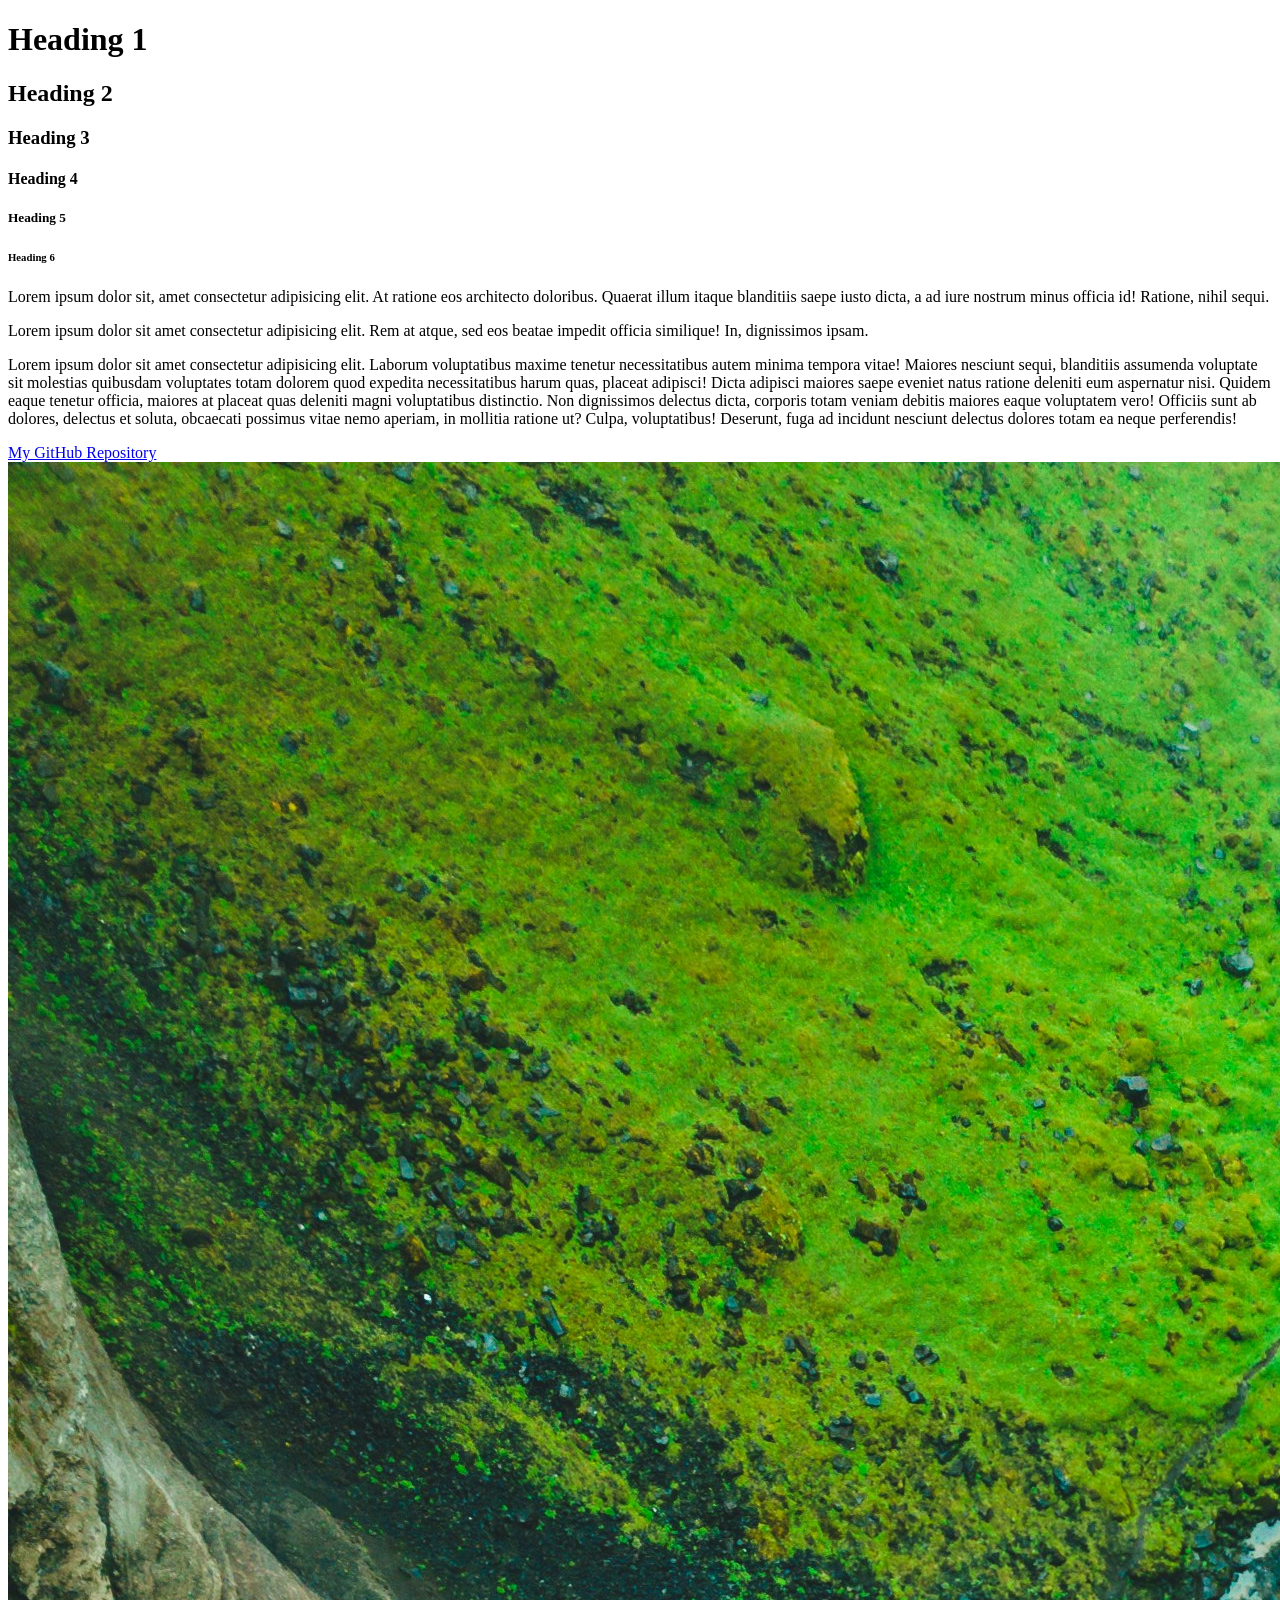
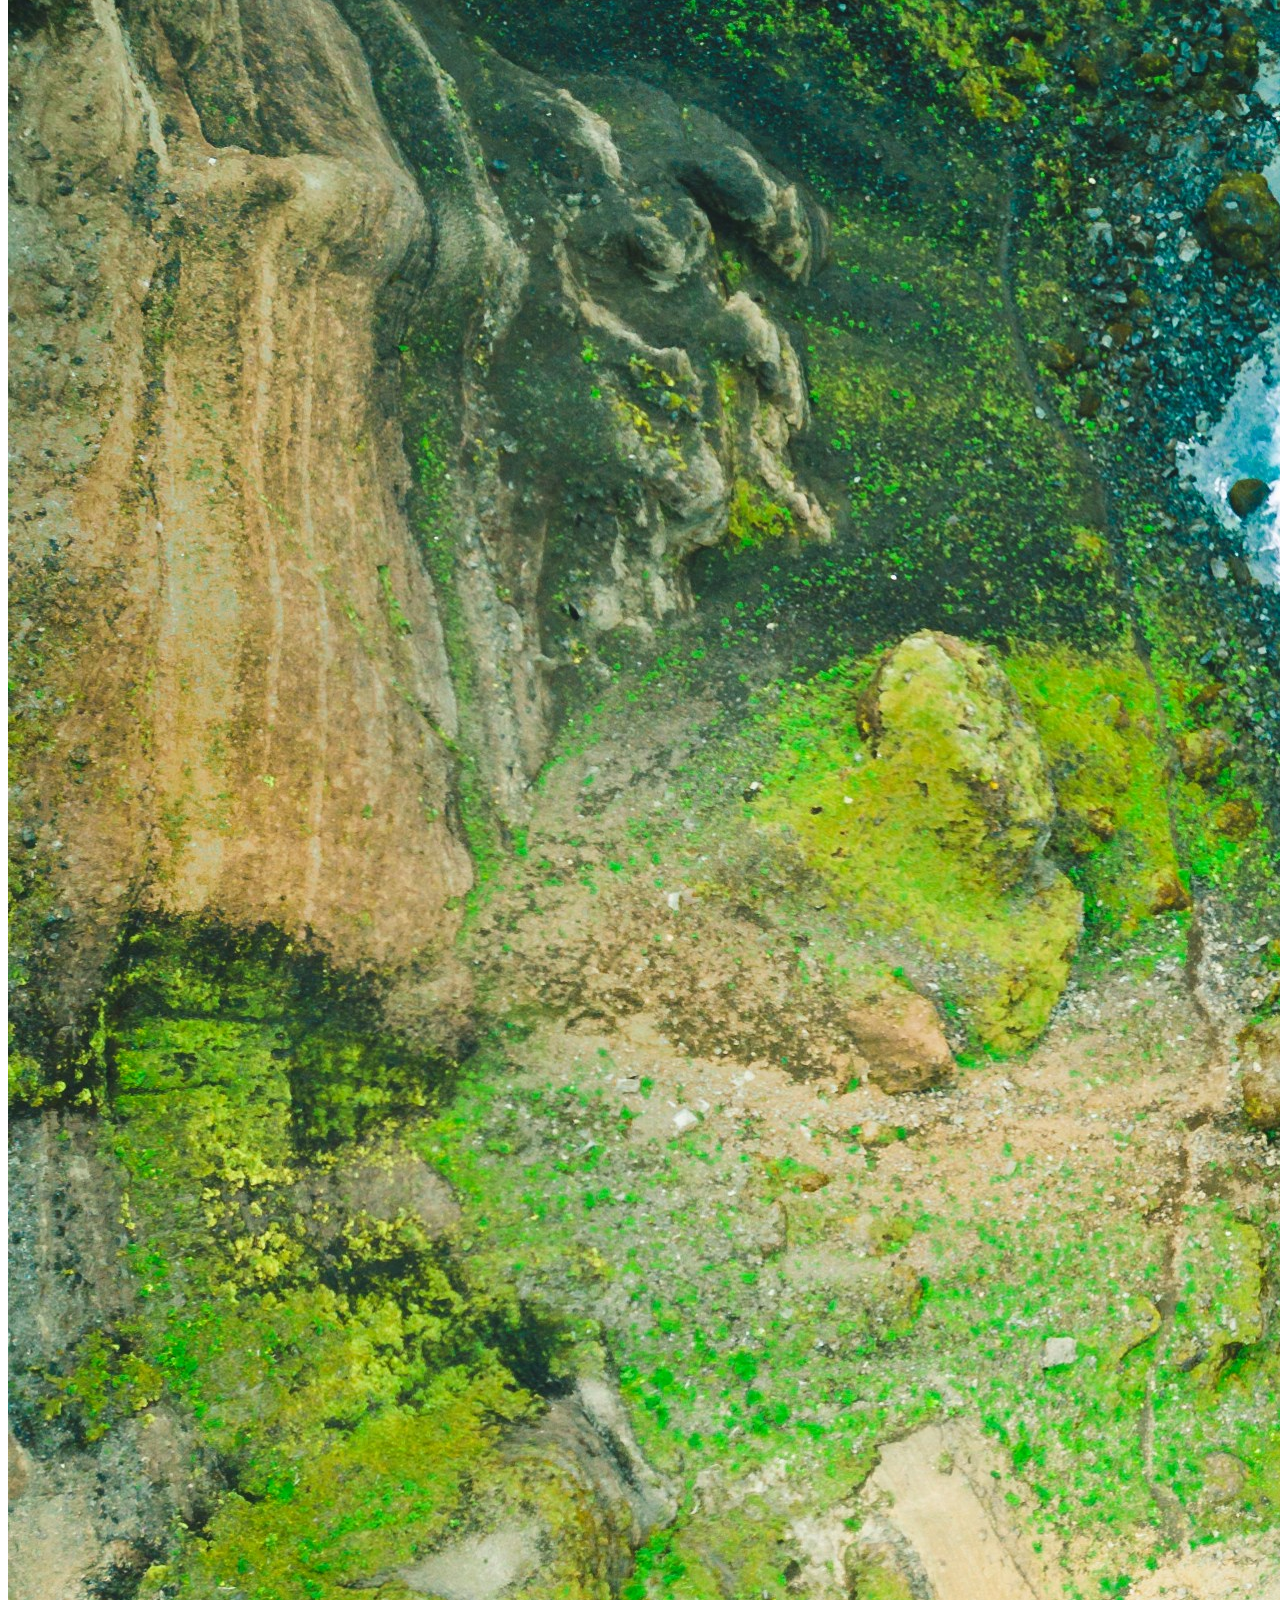
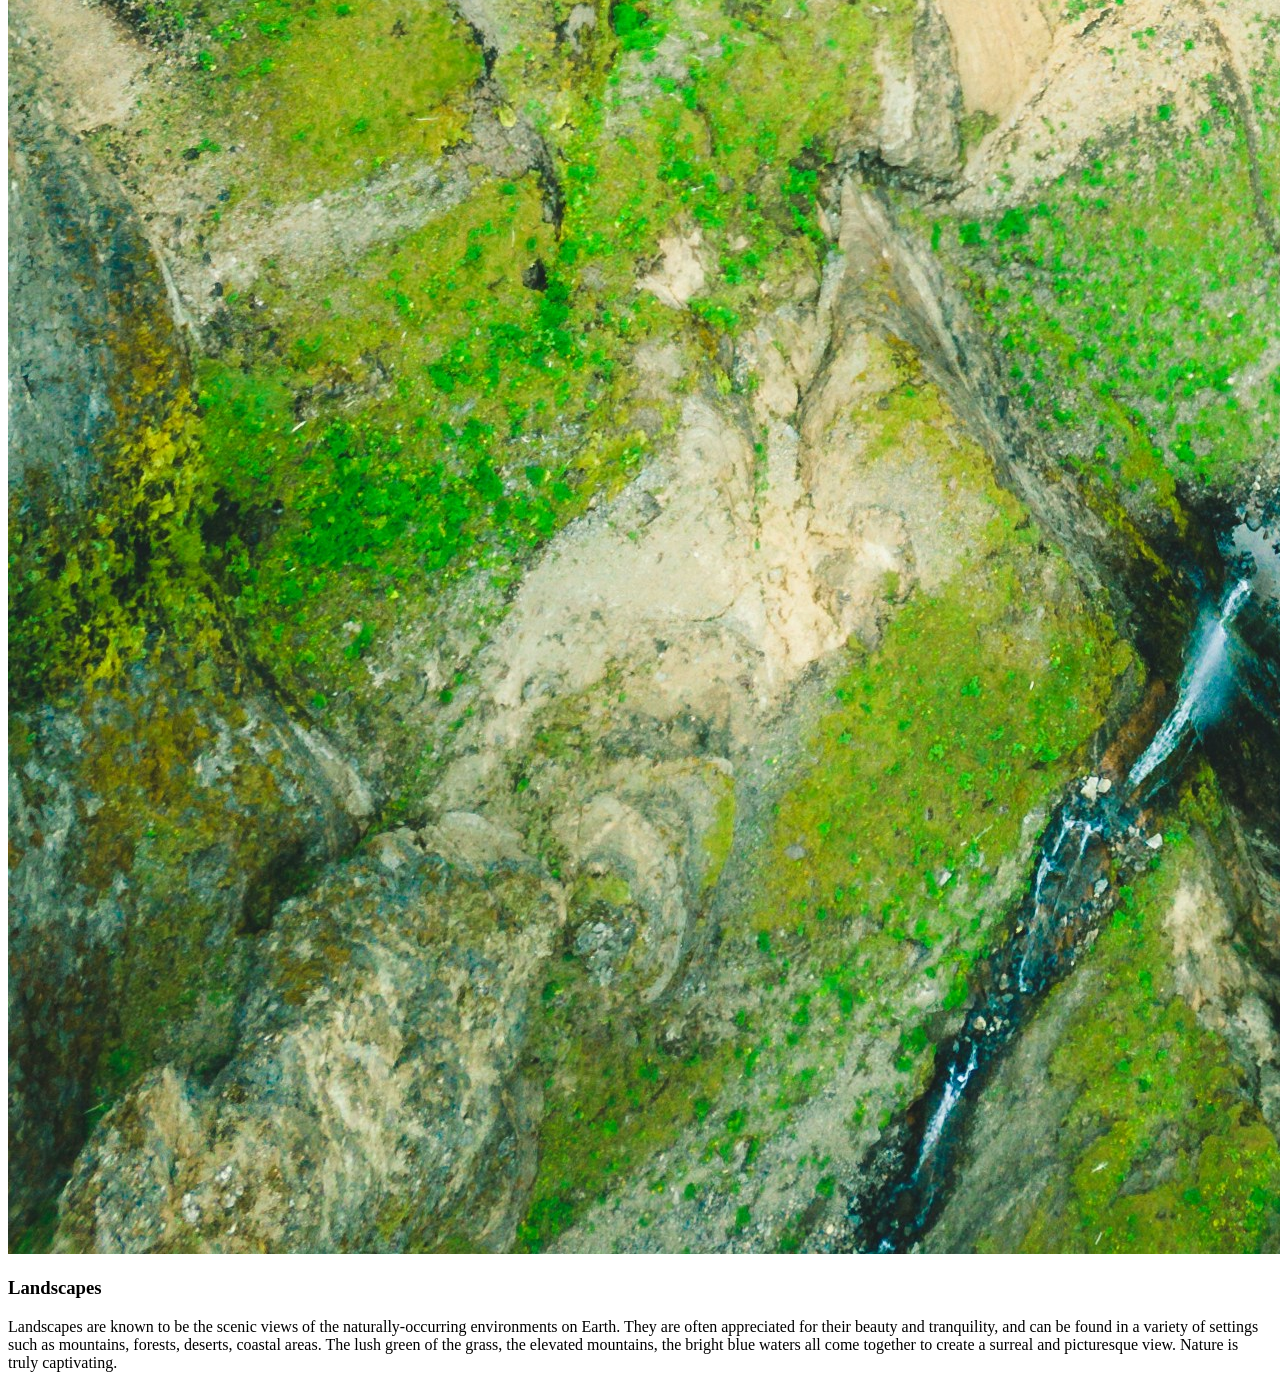
==== index.html @ 34c80de9 "feat: add images folder" ====
<!DOCTYPE html>
<html lang="en">
<head>
    <meta charset="UTF-8">
    <meta name="viewport" content="width=device-width, initial-scale=1.0">
    <title>First HTML file</title>
</head>
<body>
    <h1>Heading 1</h1>
    <h2>Heading 2</h2>
    <h3>Heading 3</h3>
    <h4>Heading 4</h4>
    <h5>Heading 5</h5>
    <h6>Heading 6</h6>

    <p>
        Lorem ipsum dolor sit, amet consectetur adipisicing elit. At ratione eos architecto doloribus. Quaerat illum 
        itaque blanditiis saepe iusto dicta, a ad iure nostrum minus officia id! Ratione, nihil sequi.
    </p>

    <p>
        Lorem ipsum dolor sit amet consectetur adipisicing elit. Rem at atque, sed eos beatae impedit officia similique! 
        In, dignissimos ipsam.
    </p>

    <p>
        Lorem ipsum dolor sit amet consectetur adipisicing elit. Laborum voluptatibus maxime tenetur necessitatibus 
        autem minima tempora vitae! Maiores nesciunt sequi, blanditiis assumenda voluptate sit molestias quibusdam 
        voluptates totam dolorem quod expedita necessitatibus harum quas, placeat adipisci! Dicta adipisci maiores saepe 
        eveniet natus ratione deleniti eum aspernatur nisi. Quidem eaque tenetur officia, maiores at placeat quas 
        deleniti magni voluptatibus distinctio. Non dignissimos delectus dicta, corporis totam veniam debitis maiores 
        eaque voluptatem vero! Officiis sunt ab dolores, delectus et soluta, obcaecati possimus vitae nemo aperiam, in 
        mollitia ratione ut? Culpa, voluptatibus! Deserunt, fuga ad incidunt nesciunt delectus dolores totam ea neque 
        perferendis!
    </p>

    <a href="https://github.com/Dalzwrld/intro-html" target="_blank">My GitHub Repository</a>

    <div class="card">
        <img 
            src="images/thomas-somme-gMqBIvJfP0E-unsplash.jpg" 
            alt="Aerial view of a river flowing thru a valley"
        >

        <h3>Landscapes</h3>

        <p>
            Landscapes are known to be the scenic views of the naturally-occurring environments on Earth. They are often 
            appreciated for their beauty and tranquility, and can be found in a variety of settings such as mountains, 
            forests, deserts, coastal areas. The lush green of the grass, the elevated mountains, the bright blue waters all come together to create a 
            surreal and picturesque view. Nature is truly captivating. 
        </p>
    </div>


</body>
</html>
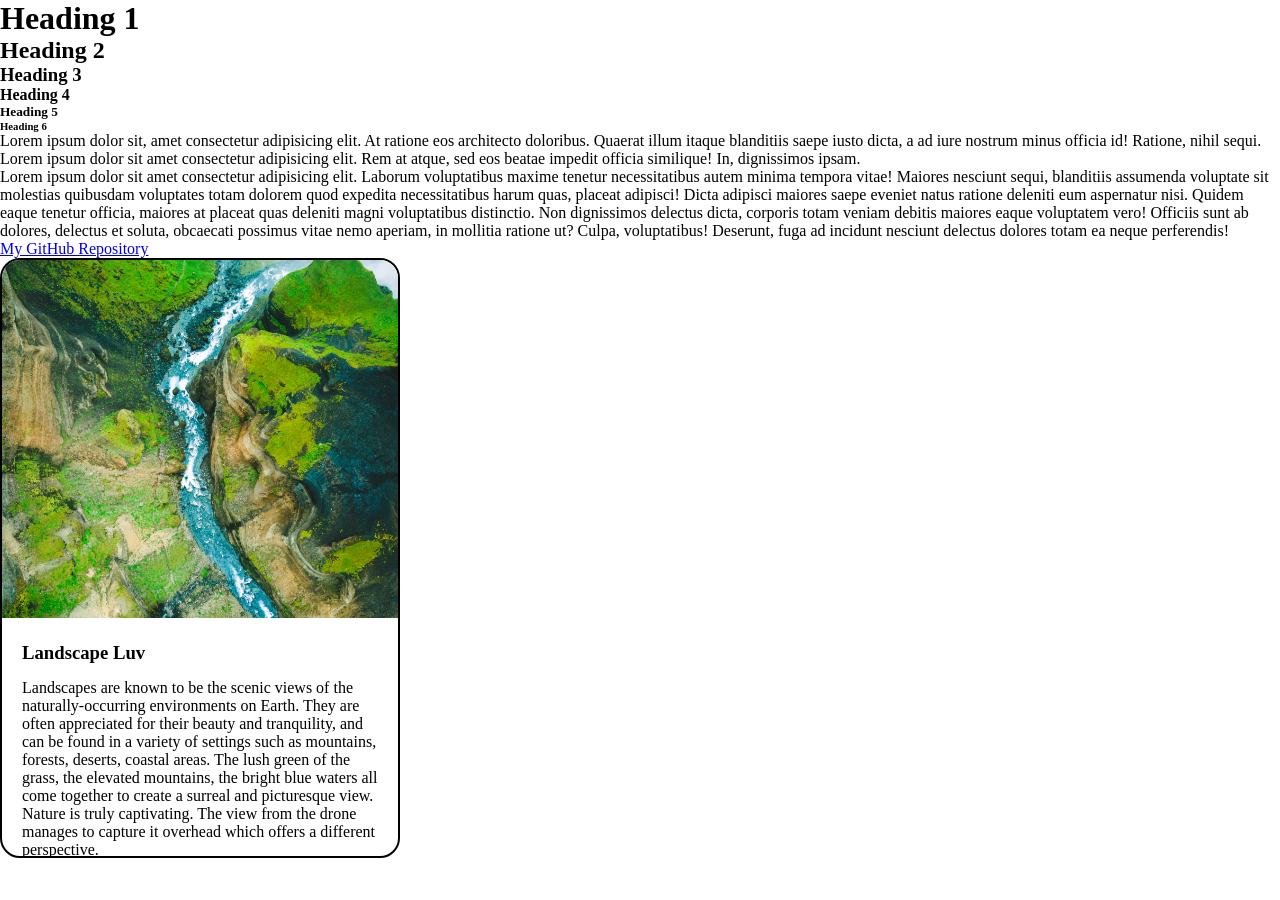
==== commit 8d25f172: "feat: add index html file" ====
--- a/index.html
+++ b/index.html
@@ -4,6 +4,7 @@
     <meta charset="UTF-8">
     <meta name="viewport" content="width=device-width, initial-scale=1.0">
     <title>First HTML file</title>
+    <link rel="stylesheet" href="styles.css">
 </head>
 <body>
     <h1>Heading 1</h1>
@@ -42,14 +43,18 @@
             alt="Aerial view of a river flowing thru a valley"
         >
 
-        <h3>Landscapes</h3>
+        <div class="content">
 
-        <p>
-            Landscapes are known to be the scenic views of the naturally-occurring environments on Earth. They are often 
-            appreciated for their beauty and tranquility, and can be found in a variety of settings such as mountains, 
-            forests, deserts, coastal areas. The lush green of the grass, the elevated mountains, the bright blue waters all come together to create a 
-            surreal and picturesque view. Nature is truly captivating. 
-        </p>
+            <h3>Landscape Luv</h3>
+            
+            <p>
+                Landscapes are known to be the scenic views of the naturally-occurring environments on Earth. They are often 
+                appreciated for their beauty and tranquility, and can be found in a variety of settings such as mountains, 
+                forests, deserts, coastal areas. The lush green of the grass, the elevated mountains, the bright blue waters 
+                all come together to create a surreal and picturesque view. Nature is truly captivating. The view from 
+                the drone manages to capture it overhead which offers a different perspective. 
+            </p>
+        </div>
     </div>
 
 
--- a/styles.css
+++ b/styles.css
@@ -0,0 +1,30 @@
+* {
+    margin: 0;
+    padding: 0;
+    box-sizing: border-box;
+}
+
+body {
+    height: 100vh;
+}
+
+.card {
+    height: 600px;
+    width: 400px;
+    overflow: hidden;
+    border: 2px solid black;
+    border-radius: 20px;
+}
+
+.card img {
+    height: 60%;
+    width: 100%;
+    object-fit: cover;
+}
+
+.card .content {
+    padding: 20px;
+    display: flex;
+    flex-direction: column;
+    gap: 15px;
+}
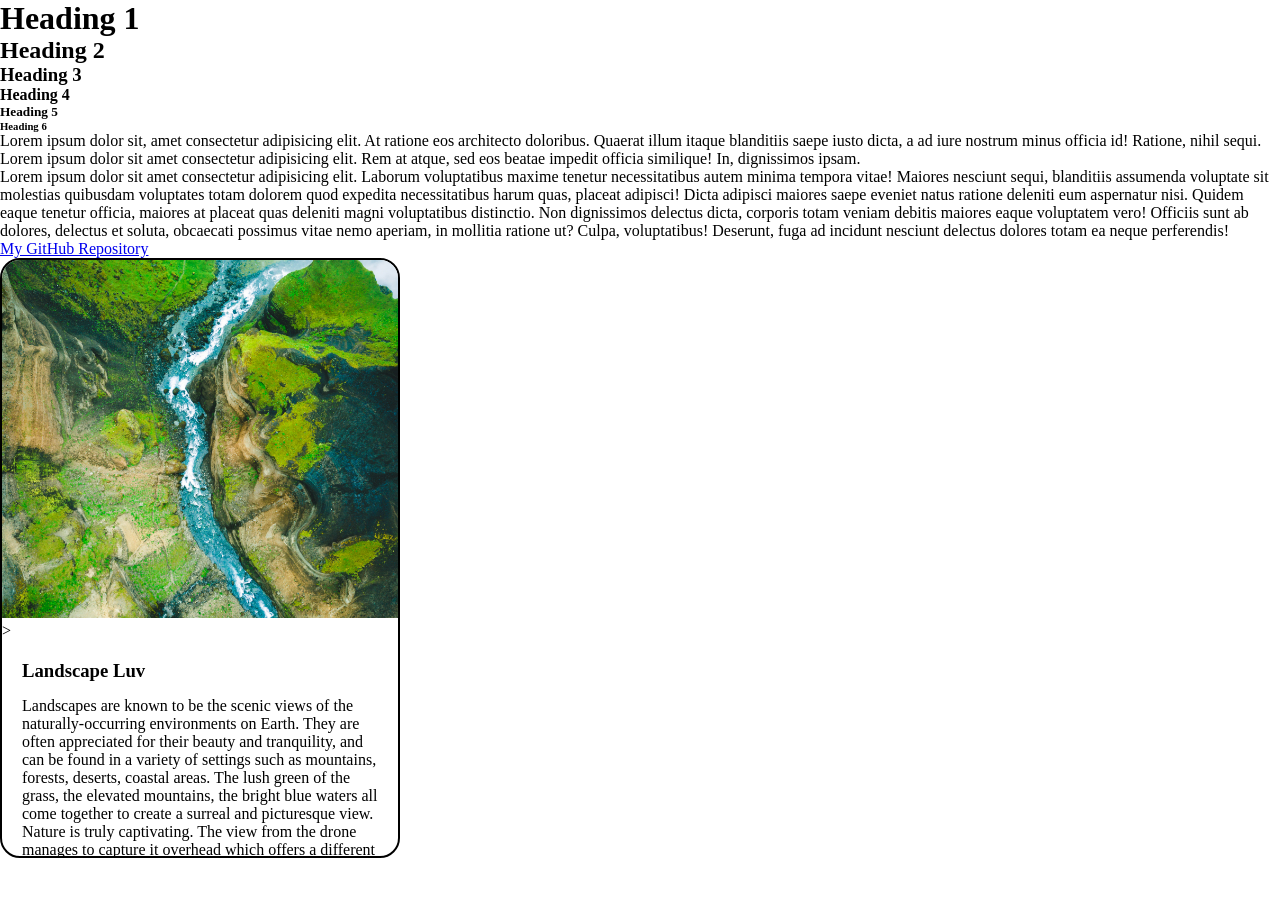
==== commit cc7566d8: "feat: add index html file" ====
--- a/index.html
+++ b/index.html
@@ -41,6 +41,7 @@
         <img 
             src="images/thomas-somme-gMqBIvJfP0E-unsplash.jpg" 
             alt="Aerial view of a river flowing thru a valley"
+            <a href="https://unsplash.com/photos/gMqBIvJfP0E" target="_blank"></a>
         >
 
         <div class="content">
@@ -52,11 +53,9 @@
                 appreciated for their beauty and tranquility, and can be found in a variety of settings such as mountains, 
                 forests, deserts, coastal areas. The lush green of the grass, the elevated mountains, the bright blue waters 
                 all come together to create a surreal and picturesque view. Nature is truly captivating. The view from 
-                the drone manages to capture it overhead which offers a different perspective. 
+                the drone manages to capture it overhead which offers a different perspective since it captures everything. 
             </p>
         </div>
     </div>
-
-
 </body>
 </html>
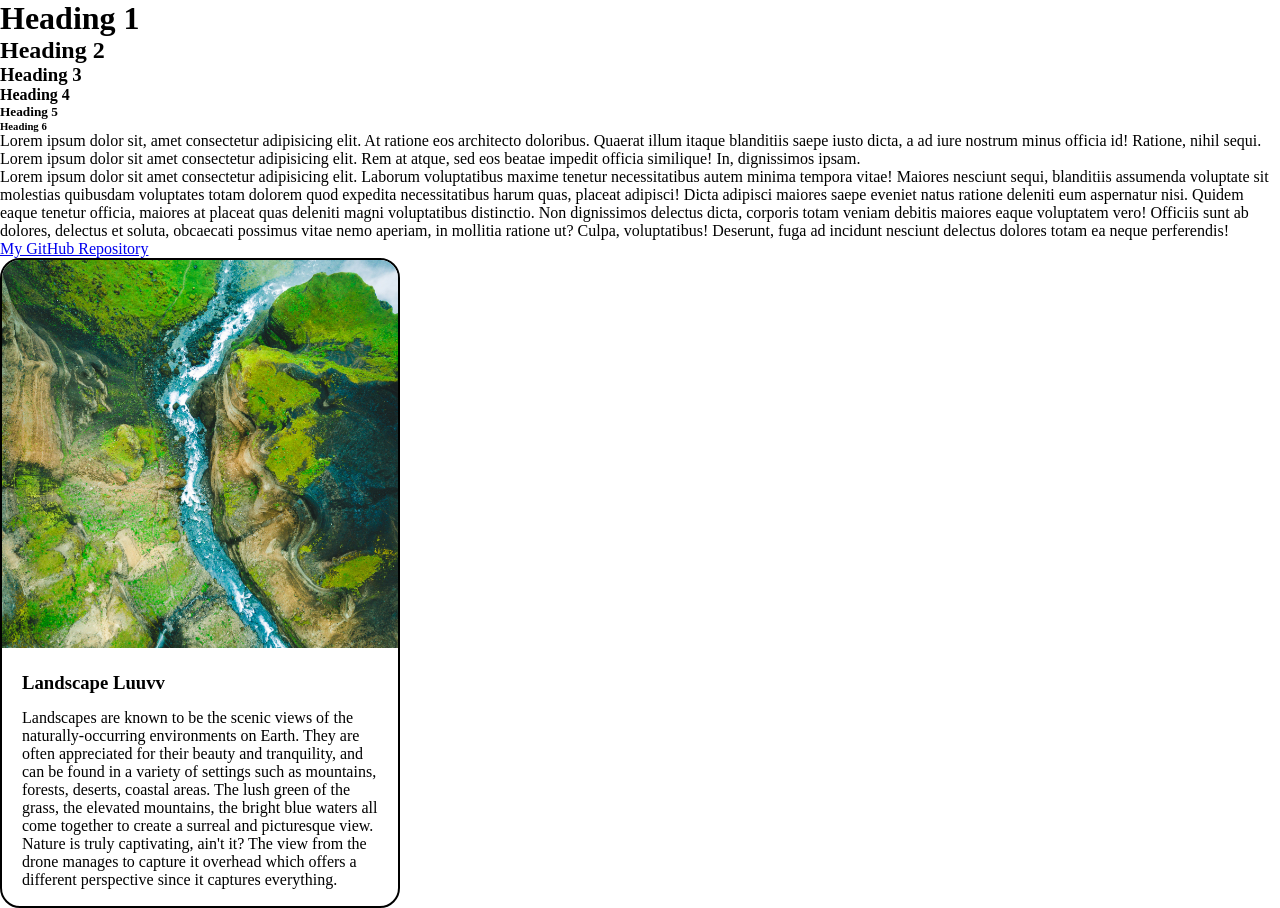
==== commit c055e555: "feat: add index html file" ====
--- a/index.html
+++ b/index.html
@@ -38,22 +38,24 @@
     <a href="https://github.com/Dalzwrld/intro-html" target="_blank">My GitHub Repository</a>
 
     <div class="card">
-        <img 
-            src="images/thomas-somme-gMqBIvJfP0E-unsplash.jpg" 
-            alt="Aerial view of a river flowing thru a valley"
-            <a href="https://unsplash.com/photos/gMqBIvJfP0E" target="_blank"></a>
-        >
+            
+        <a href="https://unsplash.com/photos/gMqBIvJfP0E" target="_blank">
+            <img 
+                src="images/thomas-somme-gMqBIvJfP0E-unsplash.jpg" 
+                alt="Aerial view of a river flowing thru a valley"
+            >
+        </a>
 
         <div class="content">
-
-            <h3>Landscape Luv</h3>
+            <h3>Landscape Luuvv</h3>
             
             <p>
-                Landscapes are known to be the scenic views of the naturally-occurring environments on Earth. They are often 
-                appreciated for their beauty and tranquility, and can be found in a variety of settings such as mountains, 
-                forests, deserts, coastal areas. The lush green of the grass, the elevated mountains, the bright blue waters 
-                all come together to create a surreal and picturesque view. Nature is truly captivating. The view from 
-                the drone manages to capture it overhead which offers a different perspective since it captures everything. 
+                Landscapes are known to be the scenic views of the naturally-occurring environments on Earth. They are 
+                often appreciated for their beauty and tranquility, and can be found in a variety of settings such as 
+                mountains, forests, deserts, coastal areas. The lush green of the grass, the elevated mountains, the 
+                bright blue waters all come together to create a surreal and picturesque view. Nature is truly 
+                captivating, ain't it? The view from the drone manages to capture it overhead which offers a different 
+                perspective since it captures everything. 
             </p>
         </div>
     </div>
--- a/styles.css
+++ b/styles.css
@@ -9,7 +9,7 @@
 }
 
 .card {
-    height: 600px;
+    height: 650px;
     width: 400px;
     overflow: hidden;
     border: 2px solid black;
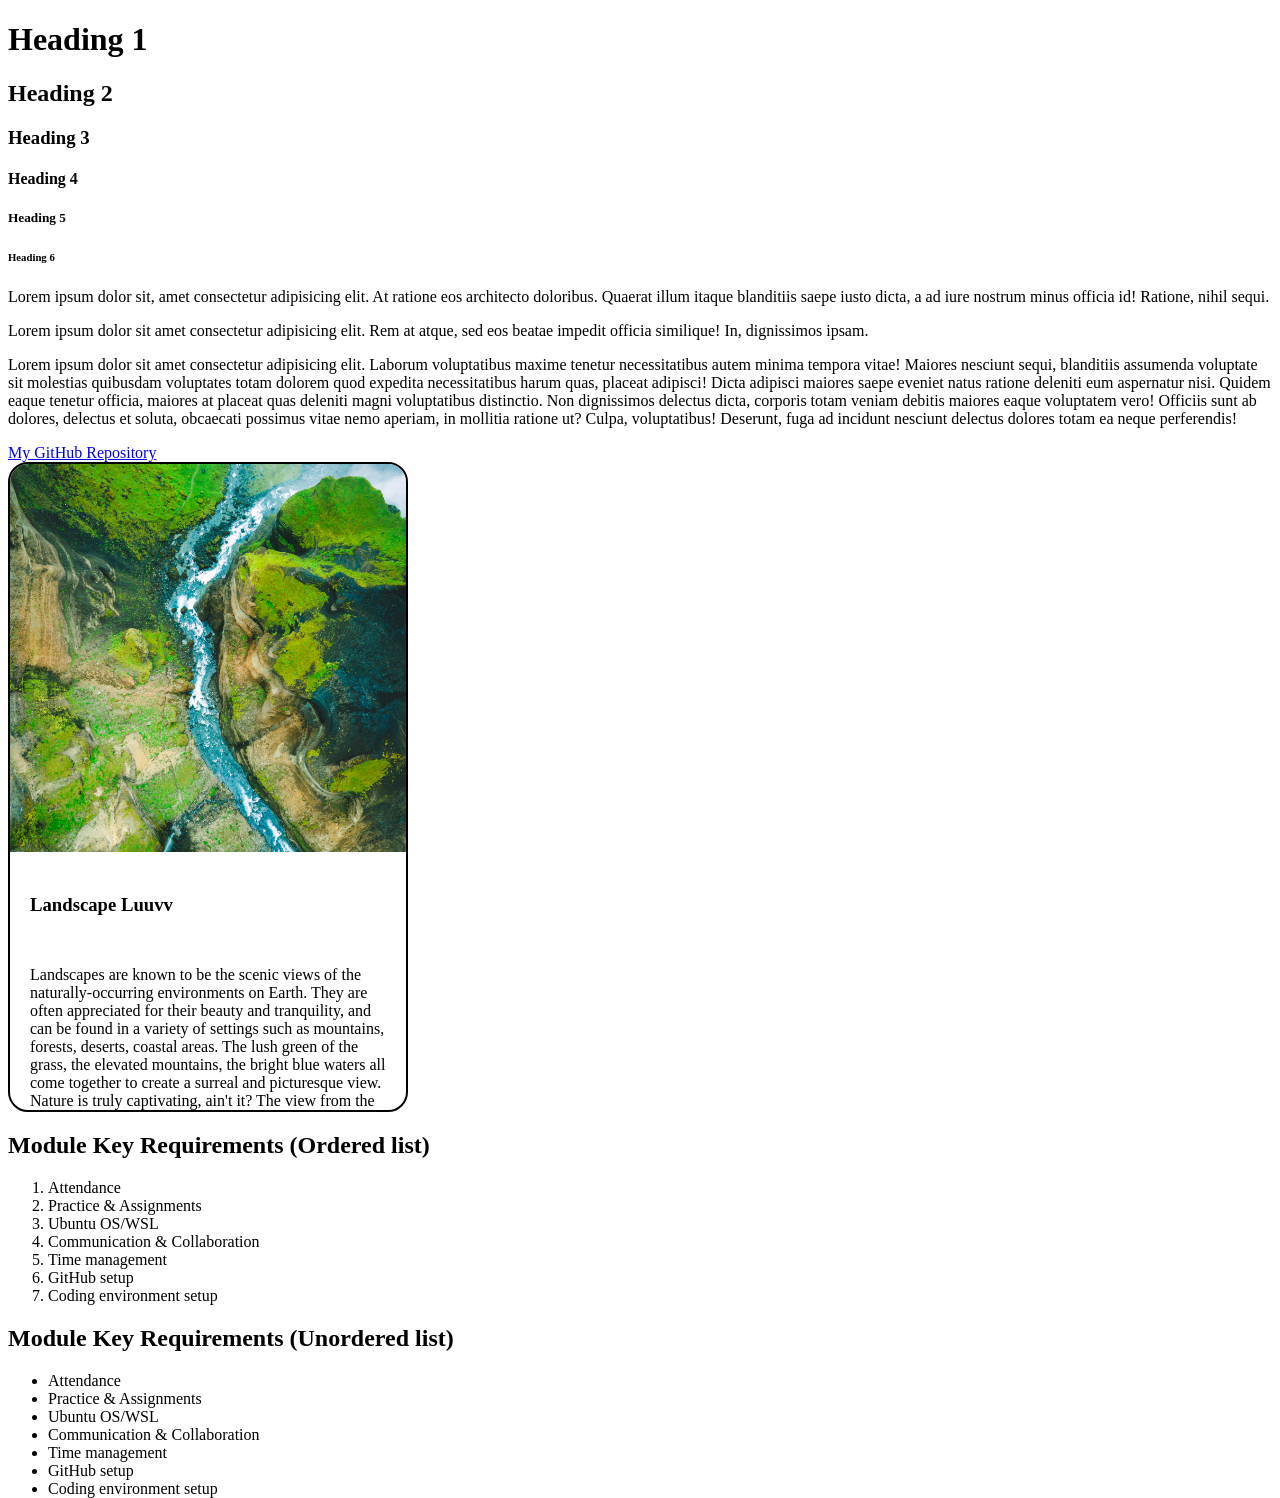
==== commit 6d1810d9: "feat: add index html file" ====
--- a/index.html
+++ b/index.html
@@ -7,12 +7,16 @@
     <link rel="stylesheet" href="styles.css">
 </head>
 <body>
+    <!-- Headings -->
+
     <h1>Heading 1</h1>
     <h2>Heading 2</h2>
     <h3>Heading 3</h3>
     <h4>Heading 4</h4>
     <h5>Heading 5</h5>
     <h6>Heading 6</h6>
+
+    <!-- Texts/Paragraphs -->
 
     <p>
         Lorem ipsum dolor sit, amet consectetur adipisicing elit. At ratione eos architecto doloribus. Quaerat illum 
@@ -35,10 +39,13 @@
         perferendis!
     </p>
 
+    <!-- Links -->
+
     <a href="https://github.com/Dalzwrld/intro-html" target="_blank">My GitHub Repository</a>
 
-    <div class="card">
-            
+    <!-- Cards -->
+
+    <div class="card">  
         <a href="https://unsplash.com/photos/gMqBIvJfP0E" target="_blank">
             <img 
                 src="images/thomas-somme-gMqBIvJfP0E-unsplash.jpg" 
@@ -59,5 +66,34 @@
             </p>
         </div>
     </div>
+
+    <!-- Lists -->
+
+     <div class="lists">
+        <h2>Module Key Requirements (Ordered list)</h2>
+
+        <ol>
+            <li>Attendance</li>
+            <li>Practice & Assignments</li>
+            <li>Ubuntu OS/WSL</li>
+            <li>Communication & Collaboration</li>
+            <li>Time management</li>
+            <li>GitHub setup</li>
+            <li>Coding environment setup</li>
+        </ol>
+        
+
+        <h2>Module Key Requirements (Unordered list)</h2>
+
+        <ul>
+            <li>Attendance</li>
+            <li>Practice & Assignments</li>
+            <li>Ubuntu OS/WSL</li>
+            <li>Communication & Collaboration</li>
+            <li>Time management</li>
+            <li>GitHub setup</li>
+            <li>Coding environment setup</li>
+        </ul>
+     </div>
 </body>
 </html>
--- a/styles.css
+++ b/styles.css
@@ -1,6 +1,4 @@
 * {
-    margin: 0;
-    padding: 0;
     box-sizing: border-box;
 }
 
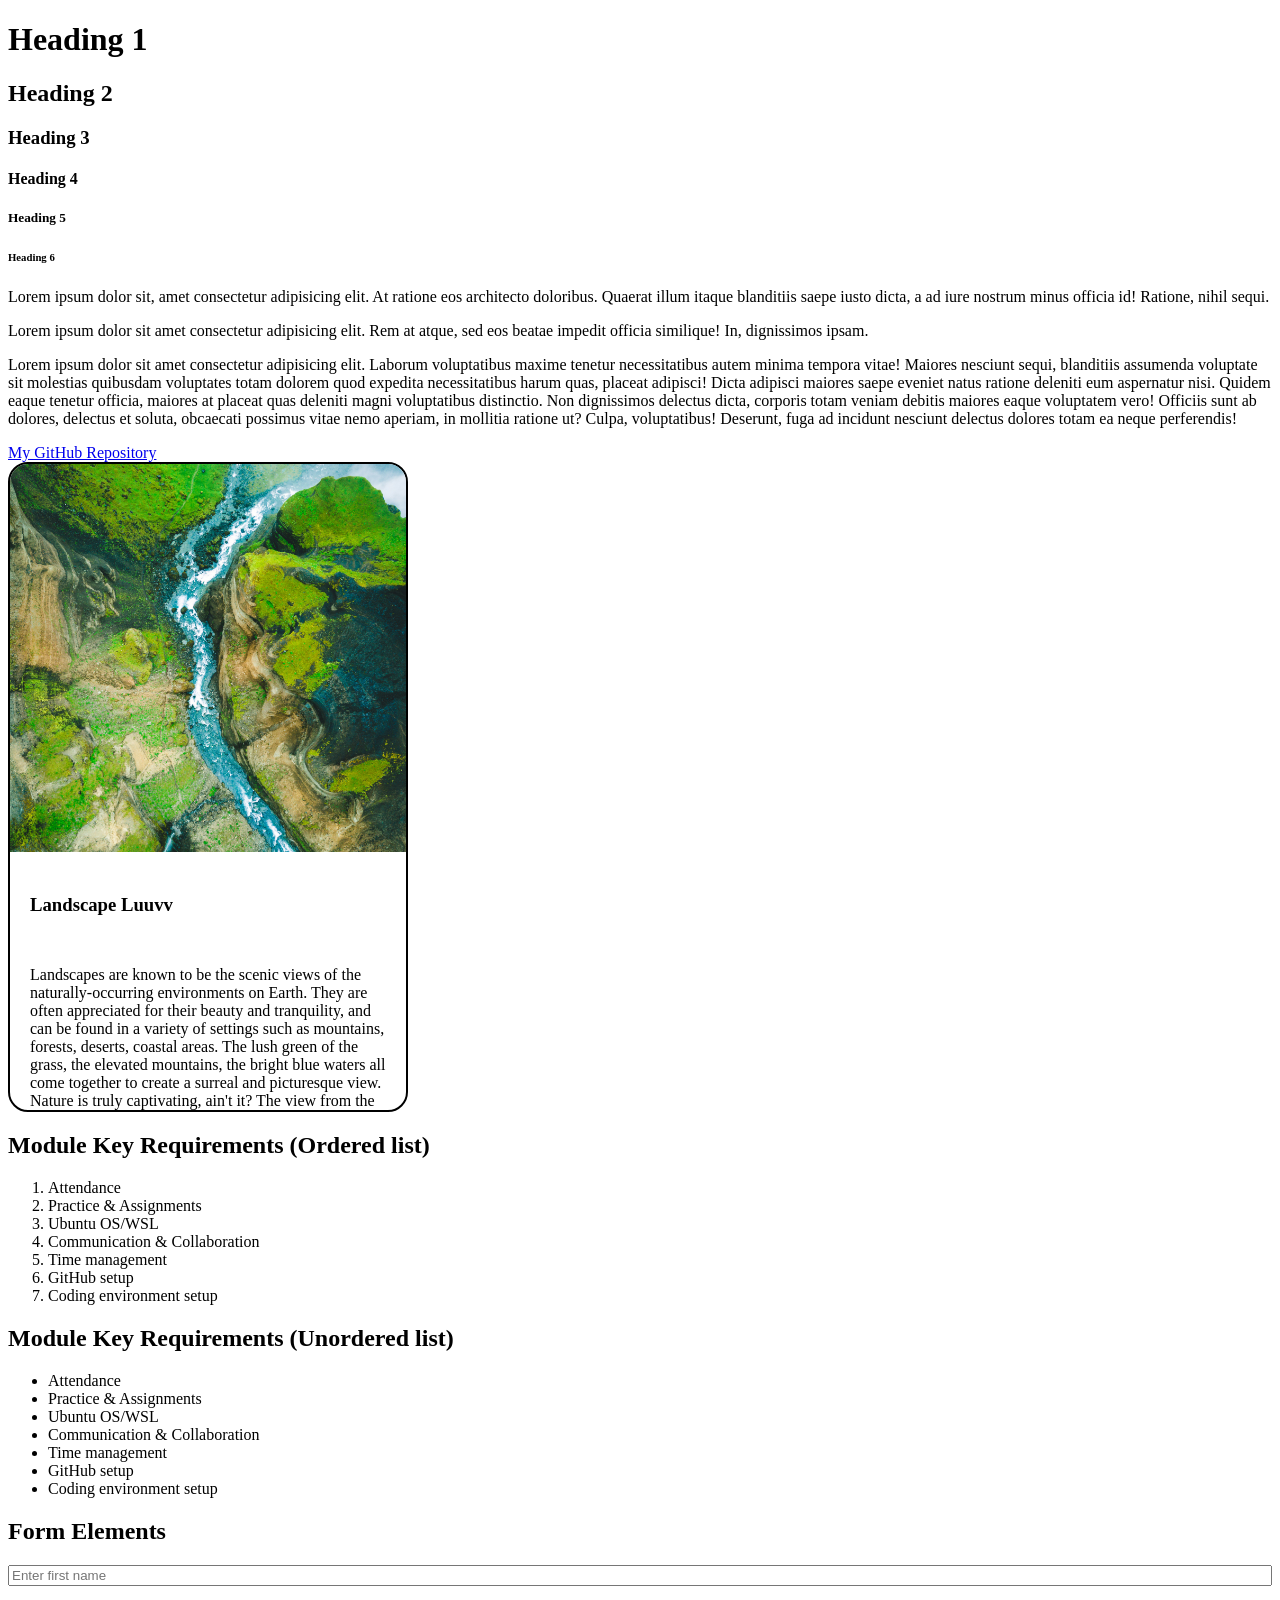
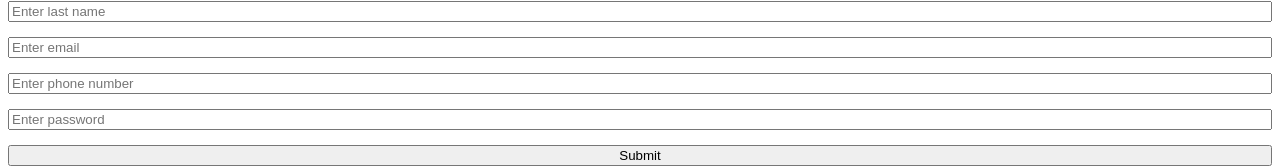
==== commit c9bc0242: "feat: add index html file" ====
--- a/index.html
+++ b/index.html
@@ -15,6 +15,7 @@
     <h4>Heading 4</h4>
     <h5>Heading 5</h5>
     <h6>Heading 6</h6>
+
 
     <!-- Texts/Paragraphs -->
 
@@ -39,9 +40,11 @@
         perferendis!
     </p>
 
+
     <!-- Links -->
 
     <a href="https://github.com/Dalzwrld/intro-html" target="_blank">My GitHub Repository</a>
+
 
     <!-- Cards -->
 
@@ -67,9 +70,10 @@
         </div>
     </div>
 
+
     <!-- Lists -->
 
-     <div class="lists">
+    <div class="lists">
         <h2>Module Key Requirements (Ordered list)</h2>
 
         <ol>
@@ -94,6 +98,20 @@
             <li>GitHub setup</li>
             <li>Coding environment setup</li>
         </ul>
-     </div>
+    </div>
+
+    
+    <!-- Forms -->
+
+    <h2>Form Elements</h2>
+
+    <form>
+        <input type="text" placeholder="Enter first name" required>
+        <input type="text" placeholder="Enter last name" required>
+        <input type="email" placeholder="Enter email" required>
+        <input type="tel" name="" id="" placeholder="Enter phone number" required>
+        <input type="password" placeholder="Enter password" required>
+        <input type="submit" value="Submit">
+    </form>
 </body>
 </html>
--- a/styles.css
+++ b/styles.css
@@ -25,4 +25,10 @@
     display: flex;
     flex-direction: column;
     gap: 15px;
+}
+
+form {
+    display: flex;
+    flex-direction: column;
+    gap: 15px;
 }
